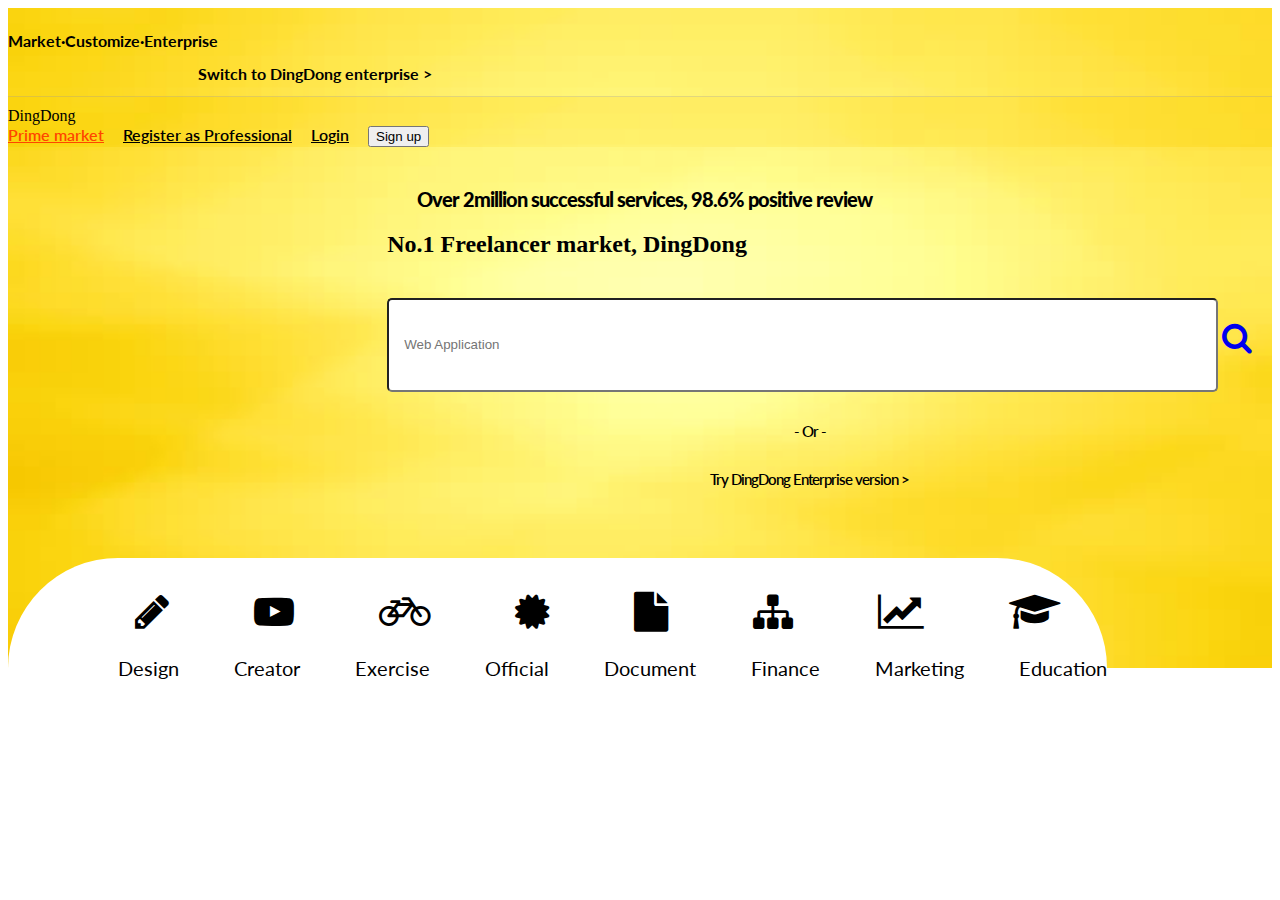
==== index.html @ 424f0e72 "Built header of the web page" ====
<!DOCTYPE html>
<html lang="en">
<head>
    <meta charset="UTF-8">
    <meta http-equiv="X-UA-Compatible" content="IE=edge">
    <meta name="viewport" content="width=device-width, initial-scale=1.0">
    <title>My First HTML-CSS-JavaScript Project</title>
    <link href="https://cdn.jsdelivr.net/npm/bootstrap@5.0.0-beta3/dist/css/bootstrap.min.css" rel="stylesheet" integrity="sha384-eOJMYsd53ii+scO/bJGFsiCZc+5NDVN2yr8+0RDqr0Ql0h+rP48ckxlpbzKgwra6" crossorigin="anonymous">
    <link rel="stylesheet" href="font-awesome-4.7.0/font-awesome-4.7.0/css/font-awesome.min.css">
    <link rel="stylesheet" href="css/style.css">
</head>
<body>
    <!--Header-->
    <header class = "st-header full-height">
        <div class="sub-header">
            <div class="container">
                <div class="row">
                    <div class="sub-header-bck1 col-md-6"><h2>Market·Customize·Enterprise</h2></div>
                    <div class="sub-header-bck2 col-md-6"><h2>Switch to DingDong enterprise ></h2></div>
                </div>
            </div>
        </div>
        <div class="nav-bar">
            <div class="container">
                <div class="row">
                    <div class="nav-logo col-md-6">DingDong</div>
                    <div class="nav-login col-md-6">
                        <a href="#" style="color:orangered">Prime market</a>
                        <a href="#">Register as Professional</a>
                        <a href="#">Login</a>
                        <a href="#"><input type="submit" value="Sign up"></a>
                    </div>
                </div>
            </div>
        </div>    
        <div class="container">
            <div class="row">
                <div class="col-md-9 header-content ">
                    <div class="header-content-search">
                        <h3>Over 2million successful services, 98.6% positive review</h3>
                        <h2></i>No.1 Freelancer market, DingDong</h2>
                    </div>
                    <form id="search" method="POST" action="action.php">
                        <input type="text" name="t-search" id="t-search" placeholder="Web Application">
                        <a href="#"><i class="fa fa-search fa-2x"></i></a>
                    </form>
                    <div class="header-content-search">
                        <h4>- Or -</h4>
                        <h4>Try DingDong Enterprise version ></h4>
                    </div>
                </div>
            </div>
        </div>
            <div class="container">
                <div class="row">
                    <div class= "category">
                    <i class="fa fa-pencil fa-2x" aria-hidden="true"></i>
                    <i class="fa fa-youtube-play fa-2x" aria-hidden="true"></i>                 
                    <i class="fa fa-bicycle fa-2x" aria-hidden="true"></i>            
                    <i class="fa fa-certificate fa-2x" aria-hidden="true"></i>          
                    <i class="fa fa-file fa-2x" aria-hidden="true"></i>  
                    <i class="fa fa-sitemap fa-2x" aria-hidden="true"></i>  
                    <i class="fa fa-line-chart fa-2x" aria-hidden="true"></i>
                    <i class="fa fa-graduation-cap fa-2x" aria-hidden="true"></i>
                    <span class="caption">Design  Creator    Exercise     Official    Document      Finance    Marketing   Education</span>
                </div>
                </div>
            </div>
        </div>
            
        
    </header>
    <script type="text/javascript" src="js/jquery-3.6.0.min.js"></script>
    <script type="text/javascript" src="js/style.js"></script>
</body>
</html>
---- css/style.css ----
@import url("http://fonts.googleapis.com/css?family=Lato:300,700,700italic&subset=latin,latin-ext");
@import url("http://fonts.googleapis.com/css?family=Raleway:300,700&subset=latin,latin-ext");

/*Header */
.st-header{
    background-image: url(../images/background.jpg);
    background-size: cover;
}

.sub-header{
    padding-top: 10px;
    background-image: url(../images/background.jpg);
    background-size: cover;
    border-bottom: 1px solid rgb(156, 149, 149,0.3);
}

.nav-bar{
    background-image: url(../images/background.jpg);
    background-size: cover;
    padding-top: 10px;
}

div.sub-header-bck1 h2{
    font-size: 16px;
    font-family: Lato;
}

div.sub-header-bck2{
    padding-left: 15%;
    font-family: Lato;
}

div.sub-header-bck2 h2{
    font-size: 16px;
}

div.nav-login a{
    padding-right: 15px;
    color: black;
    font-family: Lato;
    font-weight: 600;
}

div.nav-login a:hover{
    color: white;
}

div.header-content{
    padding-left: 30%;
    
}

#search{
    padding-top: 20px;
}

#search input[type="text"]{
    width: 90%;
    height: 60px;
    border-radius: 5px;
    padding: 15px;
    margin: 0; 
}



.header-content-search h3{
    font-size: 20px;
    letter-spacing: -1px;
    padding-top: 20px;
    padding-left: 30px;
    font-family: Lato;
    font-weight: 900;
}

.header-content-search h4{
    font-size: 15px;
    letter-spacing: -1px;
    padding-top: 10px;
    padding-right: 40px;
    text-align: center;
    font-family: Lato;
    font-weight: 600;
}

a:hover {
    color: #2ac790;
}

.category{
    margin-top: 50px;
    height: 100px;
    background: white;
    border-radius: 300px 300px 0 0;
    line-height: 100px;
    font-family: Lato;
    font-size: 20px;
    padding-top:10px;
    vertical-align: top;
    display: inline-block;
    text-align: center;
}

.category i{
    padding-left: 80px;
}

.caption{
    padding-left: 110px;
    margin-top: 0px;
    line-height: 0px;
    color: black;
    display: block;
    word-spacing: 50px;
}
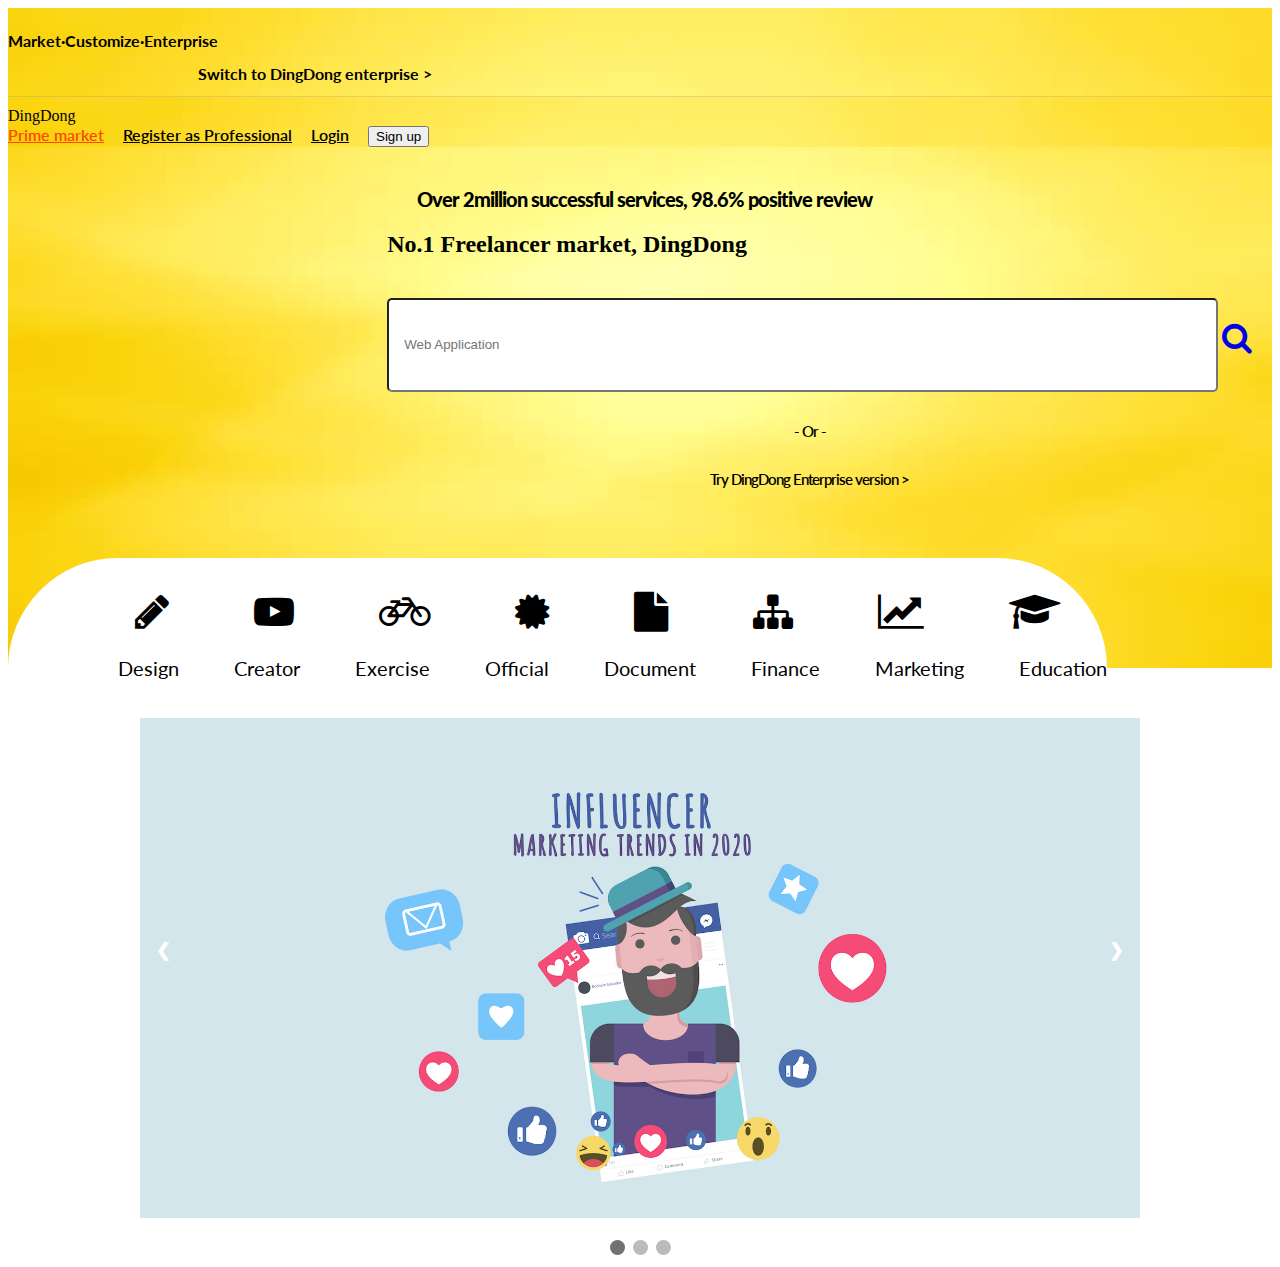
==== commit 8adb035e: "Added modal window and slider" ====
--- a/index.html
+++ b/index.html
@@ -23,7 +23,7 @@
         <div class="nav-bar">
             <div class="container">
                 <div class="row">
-                    <div class="nav-logo col-md-6">DingDong</div>
+                    <div id="nav-logo" class="col-md-6">DingDong</div>
                     <div class="nav-login col-md-6">
                         <a href="#" style="color:orangered">Prime market</a>
                         <a href="#">Register as Professional</a>
@@ -70,7 +70,43 @@
             
         
     </header>
+
+    <!--Slide image below header-->
+    <div class="slideshow-container">
+
+    <div class="mySlides fade">
+      <img src="images/img1.jpg">
+    </div>
+  
+    <div class="mySlides fade">
+      <img src="images/img2.jpg">
+    </div>
+  
+    <div class="mySlides fade">
+      <img src="images/img3.jpg">
+    </div>
+  
+    <a class="prev">&#10094;</a>
+    <a class="next">&#10095;</a>
+  </div>
+  <br>
+  
+  <div style="text-align:center">
+    <span id="dot1" class="dot"></span>
+    <span id="dot2" class="dot"></span>
+    <span id="dot3" class="dot"></span>
+  </div>
+
+
+    <div id="share-options">
+        <img src="images/modal.jpg" width="350" height="200" alt="write a review" id="message" />
+        <div id="links"><a href="http://www.facebook.com/"><i class="fa fa-facebook fa-3x"></i></a>
+        <a href="http://www.pinterest.com/"><i class="fa fa-pinterest fa-3x"></i></a>
+        <a href="http://www.twitter.com/"><i class="fa fa-twitter-square fa-3x"></i></a></div>
+    </div>
+
     <script type="text/javascript" src="js/jquery-3.6.0.min.js"></script>
     <script type="text/javascript" src="js/style.js"></script>
+    <script src="js/modal-init.js"></script>
 </body>
 </html>--- a/css/style.css
+++ b/css/style.css
@@ -113,4 +113,130 @@
     color: black;
     display: block;
     word-spacing: 50px;
-}+}
+
+#share-options a{
+    text-align: center;
+    padding-right: 20px;
+    color: grey;
+}
+
+.modal{
+    position: absolute;
+    z-index: 1000;
+    padding: 30px;
+    background-color: rgb(226, 211, 154);
+}
+
+.modal-close {
+    cursor: pointer;
+}
+
+#share-options {
+    background-color: rgb(219, 210, 75);
+    width: 400px;
+    height: 300px;
+    text-align: center;
+    border: 8px solid #ebe1d0;
+    margin-left: 40%;
+}
+
+#message {
+    margin: 15px 0 15px 0;
+    opacity: 0.9;
+} 
+
+button.modal-close {
+    background-color: #ed8e6c;
+    color: #ffffff;
+    border: none;
+    border-radius: 4px;
+    padding: 7px 10px 9px 10px;
+    margin-left: 48%;
+    letter-spacing: 0.1em;
+    text-transform: uppercase;
+}
+  
+  button.modal-close:hover {
+      background-color: #ed612f;
+}
+
+
+/* Slideshow container */
+.slideshow-container {
+  padding-top: 50px;
+  max-width: 1000px;
+  position: relative;
+  margin: auto;
+}
+
+/* Hide the images by default */
+.mySlides {
+  display: none;
+}
+
+div.mySlides img{
+    height: 500px;
+    width: 100%;
+}
+
+/* Next & previous buttons */
+.prev, .next {
+  cursor: pointer;
+  position: absolute;
+  top: 50%;
+  width: auto;
+  margin-top: -22px;
+  padding: 16px;
+  color: white;
+  font-weight: bold;
+  font-size: 18px;
+  transition: 0.6s ease;
+  border-radius: 0 3px 3px 0;
+  user-select: none;
+}
+
+/* Position the "next button" to the right */
+.next {
+  right: 0;
+  border-radius: 3px 0 0 3px;
+}
+
+/* On hover, add a black background color with a little bit see-through */
+.prev:hover, .next:hover {
+  background-color: rgba(0,0,0,0.8);
+}
+
+
+/* The dots/bullets/indicators */
+.dot {
+  cursor: pointer;
+  height: 15px;
+  width: 15px;
+  margin: 0 2px;
+  background-color: #bbb;
+  border-radius: 50%;
+  display: inline-block;
+}
+
+.active, .dot:hover {
+  background-color: #717171;
+}
+
+/* Fading animation */
+.fade {
+    -webkit-animation-name: fade;
+    -webkit-animation-duration: 1000s;
+    animation-name: fade;
+    animation-duration: 1000s;
+  }
+  
+  @-webkit-keyframes fade {
+    from {opacity: .8}
+    to {opacity: .9}
+  }
+  
+  @keyframes fade {
+    from {opacity: .8}
+    to {opacity: .9}
+  }
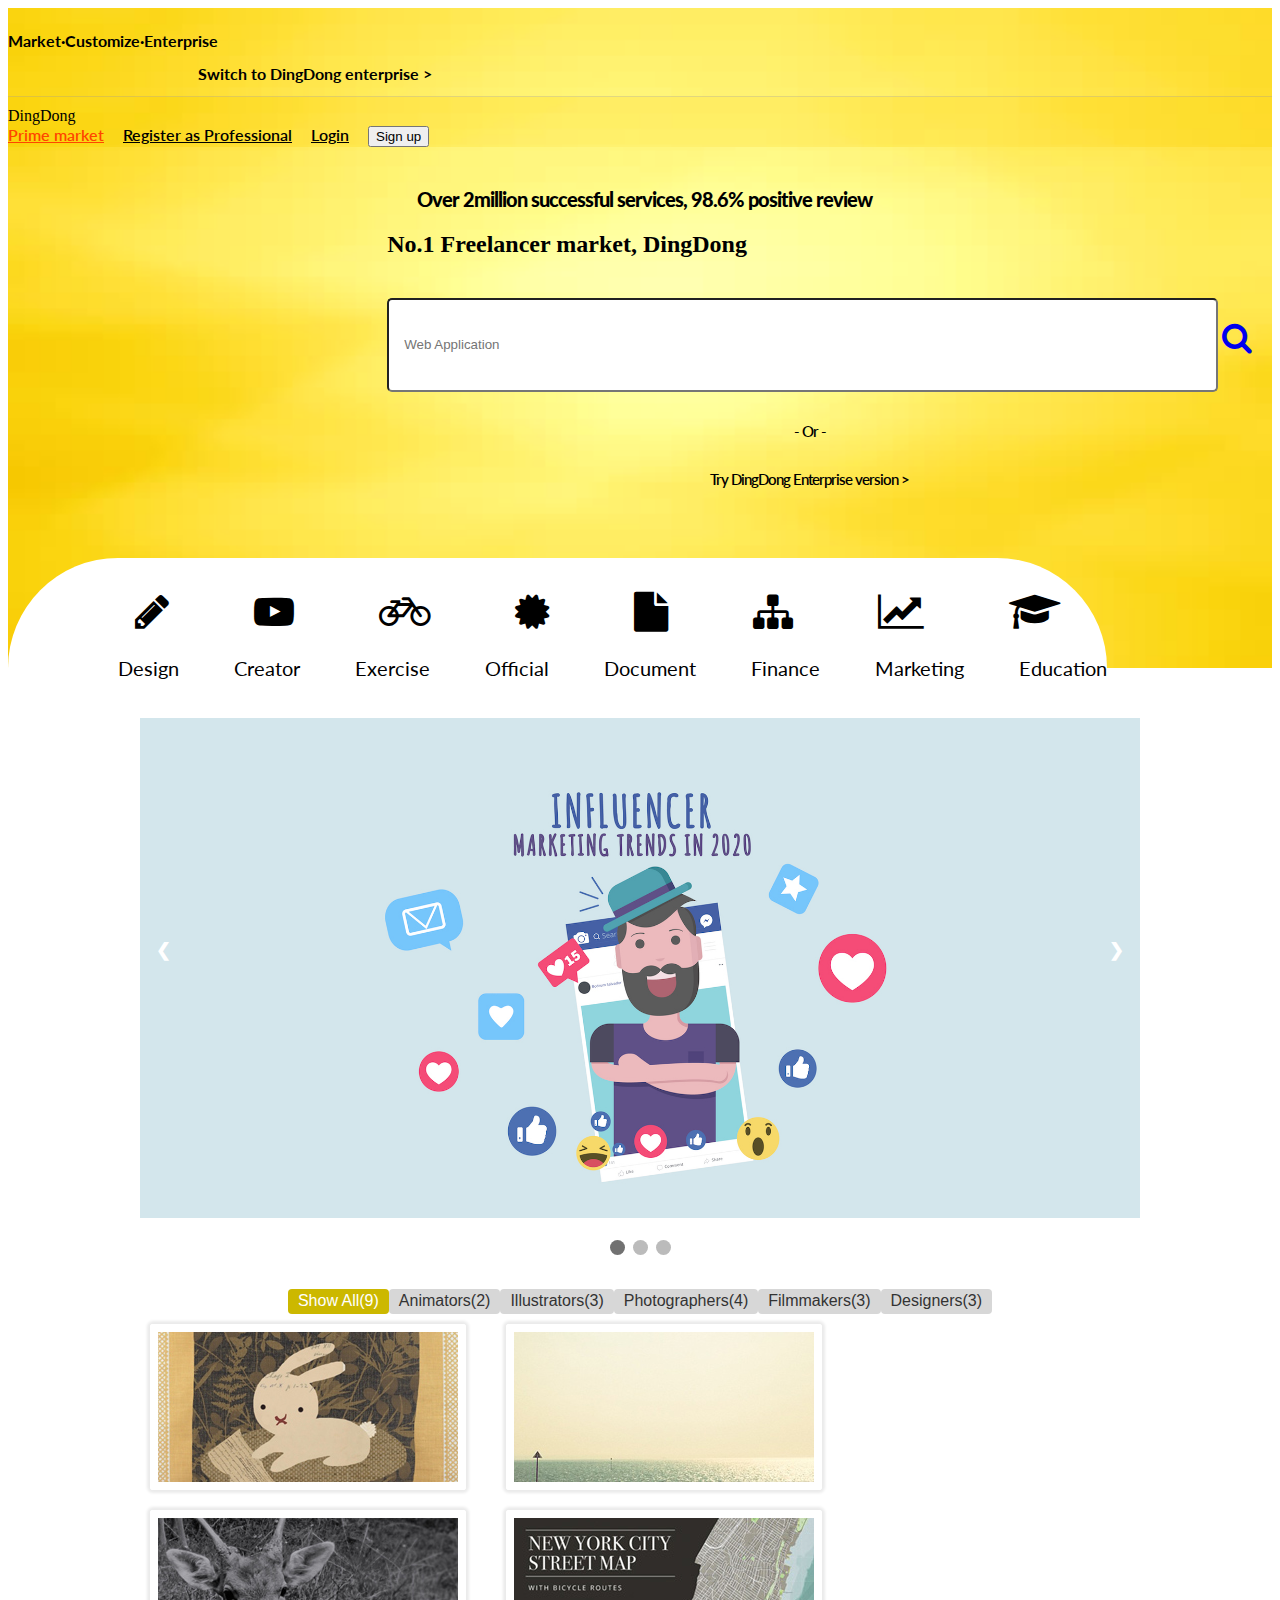
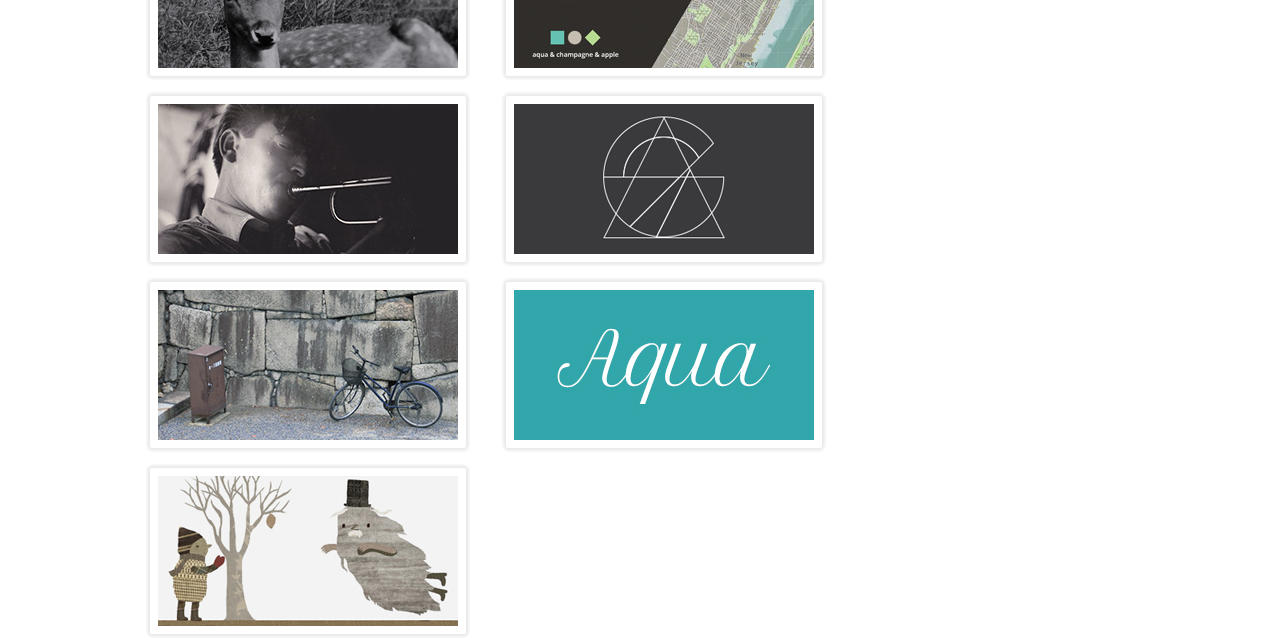
==== commit 43d59532: "Added main menu into the index.html" ====
--- a/index.html
+++ b/index.html
@@ -105,6 +105,21 @@
         <a href="http://www.twitter.com/"><i class="fa fa-twitter-square fa-3x"></i></a></div>
     </div>
 
+    <!--menu-->
+    <div id="buttons"></div>
+    <div id="gallery">
+      <img src="images/p1.jpg" data-tags="Animators, Illustrators" alt="Rabbit" />
+      <img src="images/p2.jpg" data-tags="Photographers, Filmmakers" alt="Sea" />
+      <img src="images/p3.jpg" data-tags="Photographers, Filmmakers" alt="Deer" />
+      <img src="images/p4.jpg" data-tags="Designers" alt="New York Street Map" />
+      <img src="images/p5.jpg" data-tags="Photographers, Filmmakers" alt="Trumpet Player" /> 
+      <img src="images/p6.jpg" data-tags="Designers, Illustrators" alt="Typographic Study" />
+      <img src="images/p7.jpg" data-tags="Photographers" alt="Bicycle Japan" />
+      <img src="images/p8.jpg" data-tags="Designers" alt="Aqua Logo" />   
+      <img src="images/p9.jpg" data-tags="Animators, Illustrators" alt="Ghost" />
+    </div>
+
+
     <script type="text/javascript" src="js/jquery-3.6.0.min.js"></script>
     <script type="text/javascript" src="js/style.js"></script>
     <script src="js/modal-init.js"></script>
--- a/css/style.css
+++ b/css/style.css
@@ -229,14 +229,57 @@
     -webkit-animation-duration: 1000s;
     animation-name: fade;
     animation-duration: 1000s;
-  }
+}
   
   @-webkit-keyframes fade {
     from {opacity: .8}
     to {opacity: .9}
-  }
+}
   
   @keyframes fade {
     from {opacity: .8}
     to {opacity: .9}
-  }
+}
+
+#gallery {
+	text-align: center;
+	max-width: 1020px;
+	margin: 0 auto;
+}
+
+#gallery img {
+	width: 300px;
+	height: 150px;
+	border-radius: 3px;
+	border: 8px solid #fff;
+	margin: 10px 20px;
+    -webkit-box-shadow: 0 0 3px 3px #ebebeb;
+    box-shadow: 0 0 3px 3px #ebebeb;
+	float: left;
+}
+    
+#buttons{
+    margin-top:30px;
+    margin-left: auto;
+}
+
+#buttons{
+    text-align: center;
+}
+
+button {
+    background-color: #d7d7d7;
+    border: none;
+    padding: 3px 10px 4px 10px;
+    border-radius: 4px;
+    color: #333;
+    font-family: 'Karla', sans-serif;
+    font-size: 100%;
+}
+
+    
+button:hover, button.active {
+    background-color: #ccb800;
+    color: #fff;
+    cursor: pointer;
+}
